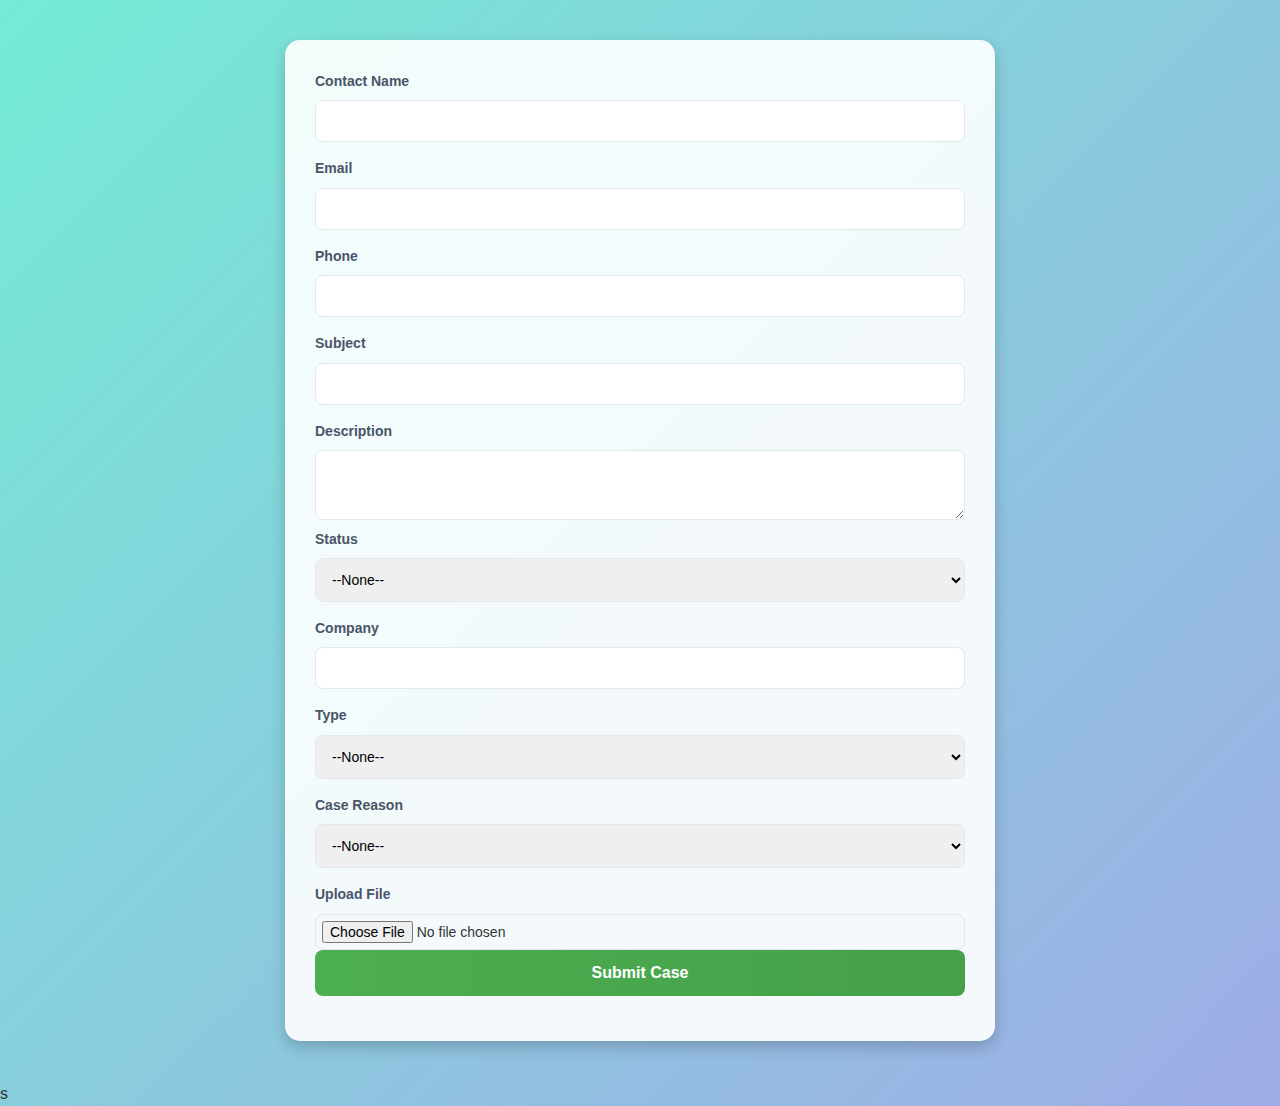
==== index.html @ 0f0f30e2 "Update index.html" ====
<!DOCTYPE html>
<html lang="en">
<head>
    <meta charset="UTF-8">
    <meta name="viewport" content="width=device-width, initial-scale=1.0">
    <title>Web-to-Case with File Upload</title>
    <!-- Link to CSS file -->
    <link rel="stylesheet" type="text/css" href="https://rajeevkatiyar.github.io/index.css">
</head>
<body>

<!-- Form for Web-to-Case submission -->
<form action="https://saas-inspiration-2755--dev.sandbox.my.salesforce.com/servlet/servlet.WebToCase?encoding=UTF-8&orgId=00Dbf0000027Doz" method="POST">
    <input type="hidden" name="orgid" value="00Dbf0000027Doz">
    <input type="hidden" name="retURL" value="https://rajeevkatiyar.github.io/ThankYouPage/">

    <!-- Form fields -->
    <label for="name">Contact Name</label>
    <input id="name" maxlength="80" name="name" size="20" type="text" />

    <label for="email">Email</label>
    <input id="email" maxlength="80" name="email" size="20" type="email" />

    <label for="phone">Phone</label>
    <input id="phone" maxlength="40" name="phone" size="20" type="text" />

    <label for="subject">Subject</label>
    <input id="subject" maxlength="80" name="subject" size="20" type="text" />

    <label for="description">Description</label>
    <textarea name="description" required></textarea>

    <input id="00Nbf000001GLr7" maxlength="255" name="00Nbf000001GLr7" size="20" type="hidden" /><br>

    <label for="status">Status</label>
    <select id="status" name="status">
        <option value="">--None--</option>
        <option value="On Hold">On Hold</option>
        <option value="Escalated">Escalated</option>
        <option value="Closed">Closed</option>
        <option value="New">New</option>
    </select><br>

    <label for="company">Company</label>
    <input id="company" maxlength="80" name="company" size="20" type="text" /><br>

    <label for="type">Type</label>
    <select id="type" name="type">
        <option value="">--None--</option>
        <option value="Problem">Problem</option>
        <option value="Feature Request">Feature Request</option>
        <option value="Question">Question</option>
    </select><br>

    <label for="reason">Case Reason</label>
    <select id="reason" name="reason">
        <option value="">--None--</option>
        <option value="User didn't attend training">User didn't attend training</option>
        <option value="Complex functionality">Complex functionality</option>
        <option value="Existing problem">Existing problem</option>
        <option value="Instructions not clear">Instructions not clear</option>
        <option value="New problem">New problem</option>
    </select><br>

    <label for="fileInput">Upload File</label>
    <input type="file" id="fileInput" name="file" />

    <input type="hidden" id="external" name="external" value="1" />

    <input type="submit" name="submit" value="Submit Case">
</form>

<!-- Link to JS file -->
<script src="https://rajeevkatiyar.github.io/index.js"></script>
</body>
</html>
s
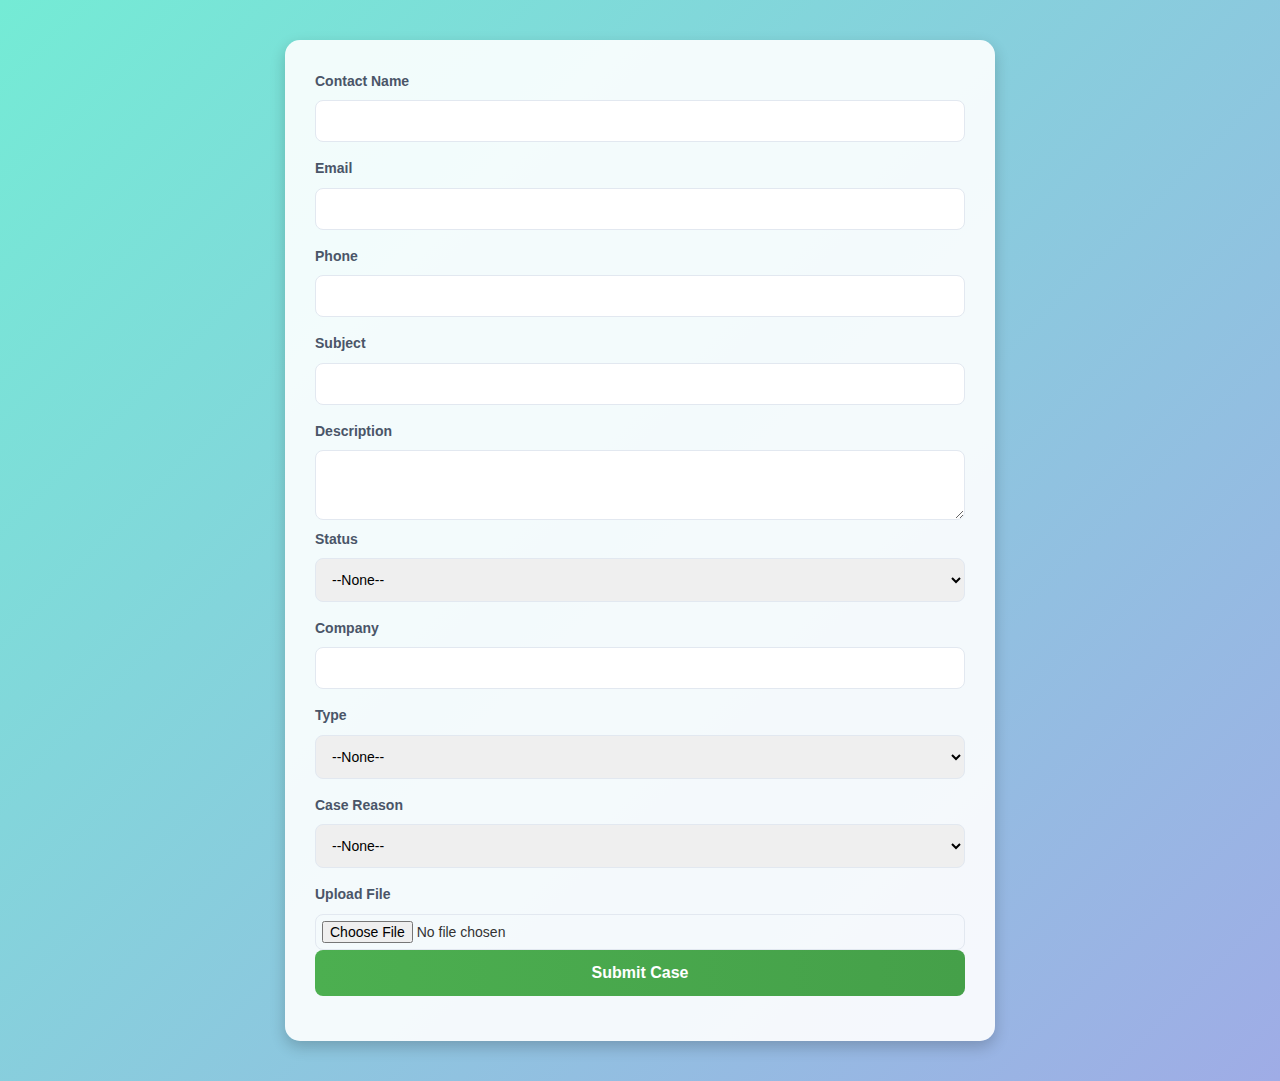
==== commit 36d94554: "Update index.html" ====
--- a/index.html
+++ b/index.html
@@ -74,4 +74,4 @@
 <script src="https://rajeevkatiyar.github.io/index.js"></script>
 </body>
 </html>
-s
+
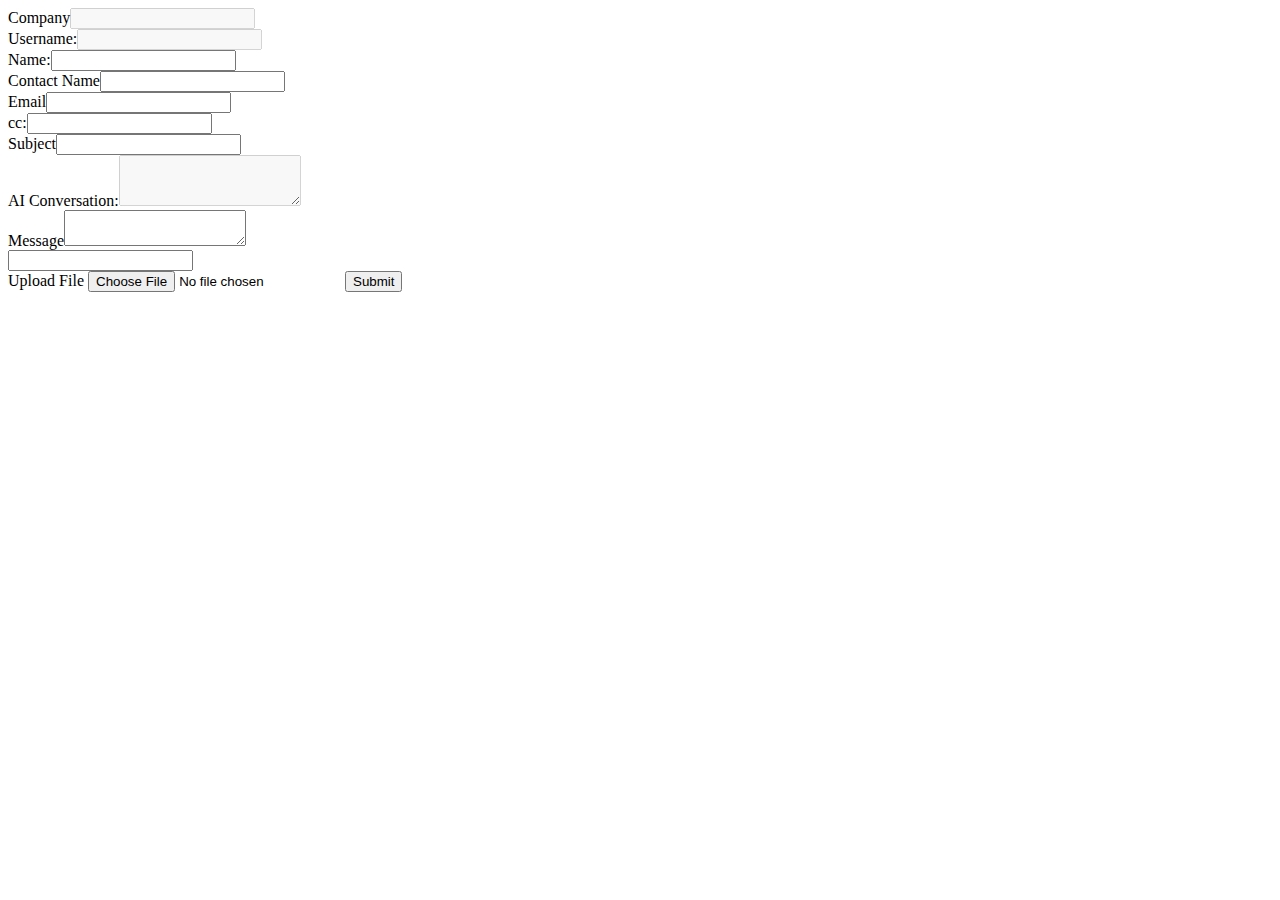
==== commit bda69e02: "Update index.html" ====
--- a/index.html
+++ b/index.html
@@ -1,77 +1,67 @@
+<!--  ----------------------------------------------------------------------  -->
+<!--  NOTE: Please add the following <META> element to your page <HEAD>.      -->
+<!--  If necessary, please modify the charset parameter to specify the        -->
+<!--  character set of your HTML page.                                        -->
+<!--  ----------------------------------------------------------------------  -->
 <!DOCTYPE html>
 <html lang="en">
 <head>
     <meta charset="UTF-8">
     <meta name="viewport" content="width=device-width, initial-scale=1.0">
-    <title>Web-to-Case with File Upload</title>
-    <!-- Link to CSS file -->
-    <link rel="stylesheet" type="text/css" href="https://rajeevkatiyar.github.io/index.css">
+    <META HTTP-EQUIV="Content-type" CONTENT="text/html; charset=UTF-8">
+       
+
 </head>
-<body>
 
-<!-- Form for Web-to-Case submission -->
-<form action="https://saas-inspiration-2755--dev.sandbox.my.salesforce.com/servlet/servlet.WebToCase?encoding=UTF-8&orgId=00Dbf0000027Doz" method="POST">
-    <input type="hidden" name="orgid" value="00Dbf0000027Doz">
-    <input type="hidden" name="retURL" value="https://rajeevkatiyar.github.io/ThankYouPage/">
 
-    <!-- Form fields -->
-    <label for="name">Contact Name</label>
-    <input id="name" maxlength="80" name="name" size="20" type="text" />
 
-    <label for="email">Email</label>
-    <input id="email" maxlength="80" name="email" size="20" type="email" />
+    <!--  ----------------------------------------------------------------------  -->
+    <!--  NOTE: Please add the following <FORM> element to your page.             -->
+    <!--  ----------------------------------------------------------------------  -->
+    <body>
+        <title>Web-to-Case with File Upload</title>
 
-    <label for="phone">Phone</label>
-    <input id="phone" maxlength="40" name="phone" size="20" type="text" />
-
-    <label for="subject">Subject</label>
-    <input id="subject" maxlength="80" name="subject" size="20" type="text" />
-
-    <label for="description">Description</label>
-    <textarea name="description" required></textarea>
-
-    <input id="00Nbf000001GLr7" maxlength="255" name="00Nbf000001GLr7" size="20" type="hidden" /><br>
-
-    <label for="status">Status</label>
-    <select id="status" name="status">
-        <option value="">--None--</option>
-        <option value="On Hold">On Hold</option>
-        <option value="Escalated">Escalated</option>
-        <option value="Closed">Closed</option>
-        <option value="New">New</option>
-    </select><br>
-
-    <label for="company">Company</label>
-    <input id="company" maxlength="80" name="company" size="20" type="text" /><br>
-
-    <label for="type">Type</label>
-    <select id="type" name="type">
-        <option value="">--None--</option>
-        <option value="Problem">Problem</option>
-        <option value="Feature Request">Feature Request</option>
-        <option value="Question">Question</option>
-    </select><br>
-
-    <label for="reason">Case Reason</label>
-    <select id="reason" name="reason">
-        <option value="">--None--</option>
-        <option value="User didn't attend training">User didn't attend training</option>
-        <option value="Complex functionality">Complex functionality</option>
-        <option value="Existing problem">Existing problem</option>
-        <option value="Instructions not clear">Instructions not clear</option>
-        <option value="New problem">New problem</option>
-    </select><br>
+    <form action="https://zedonk--zedonkdev.sandbox.my.salesforce.com/servlet/servlet.WebToCase?encoding=UTF-8&orgId=00DUA000002OUAH" method="POST">
+    
+    <input type=hidden name="orgid" value="00DUA000002OUAH">
+    <input type=hidden name="retURL" value="http://https://zedonk.co.uk/">
+    
+    <!--  ----------------------------------------------------------------------  -->
+    <!--  NOTE: These fields are optional debugging elements. Please uncomment    -->
+    <!--  these lines if you wish to test in debug mode.                          -->
+    <!--  <input type="hidden" name="debug" value=1>                              -->
+    <!--  <input type="hidden" name="debugEmail"                                  -->
+    <!--  value="udit@cloudsciencelabs.com">                                      -->
+    <!--  ----------------------------------------------------------------------  -->
+    
+    <label for="company">Company</label><input  id="company" maxlength="80" name="company" size="20" type="text" disabled/><br>
+    
+    Username:<input  id="00NR2000002d8xS" maxlength="50" name="00NR2000002d8xS" size="20" type="text" disabled/><br>
+    
+    Name:<input  id="00NUA000001Mvzx" maxlength="255" name="00NUA000001Mvzx" size="20" type="text" /><br>
+    
+    <label for="name">Contact Name</label><input  id="name" maxlength="80" name="name" size="20" type="text" /><br>
+    
+    <label for="email">Email</label><input  id="email" maxlength="80" name="email" size="20" type="email" /><br>
+    
+    cc:<input  id="00NR20000033fYm" maxlength="80" name="00NR20000033fYm" size="20" type="text" /><br>
+    
+    <label for="subject">Subject</label><input  id="subject" maxlength="80" name="subject" size="20" type="text" /><br>
+    
+    AI Conversation:<textarea id="00NUA000001Mw1Z" name="00NUA000001Mw1Z" rows="3" type="text" wrap="soft" disabled></textarea><br>
+    
+    <label for="description">Message</label><textarea name="description"></textarea><br>
+    <input  id="00NUA000001N4dX" maxlength="255" name="00NUA000001N4dX" size="20" type="text" type="hidden" /><br>
 
     <label for="fileInput">Upload File</label>
     <input type="file" id="fileInput" name="file" />
+    
 
-    <input type="hidden" id="external" name="external" value="1" />
+    
+    <input type="submit" name="submit">
+    
+    </form>
+    <script src="Zedonk.js"></script>
+</body>
 
-    <input type="submit" name="submit" value="Submit Case">
-</form>
-
-<!-- Link to JS file -->
-<script src="https://rajeevkatiyar.github.io/index.js"></script>
-</body>
 </html>
-
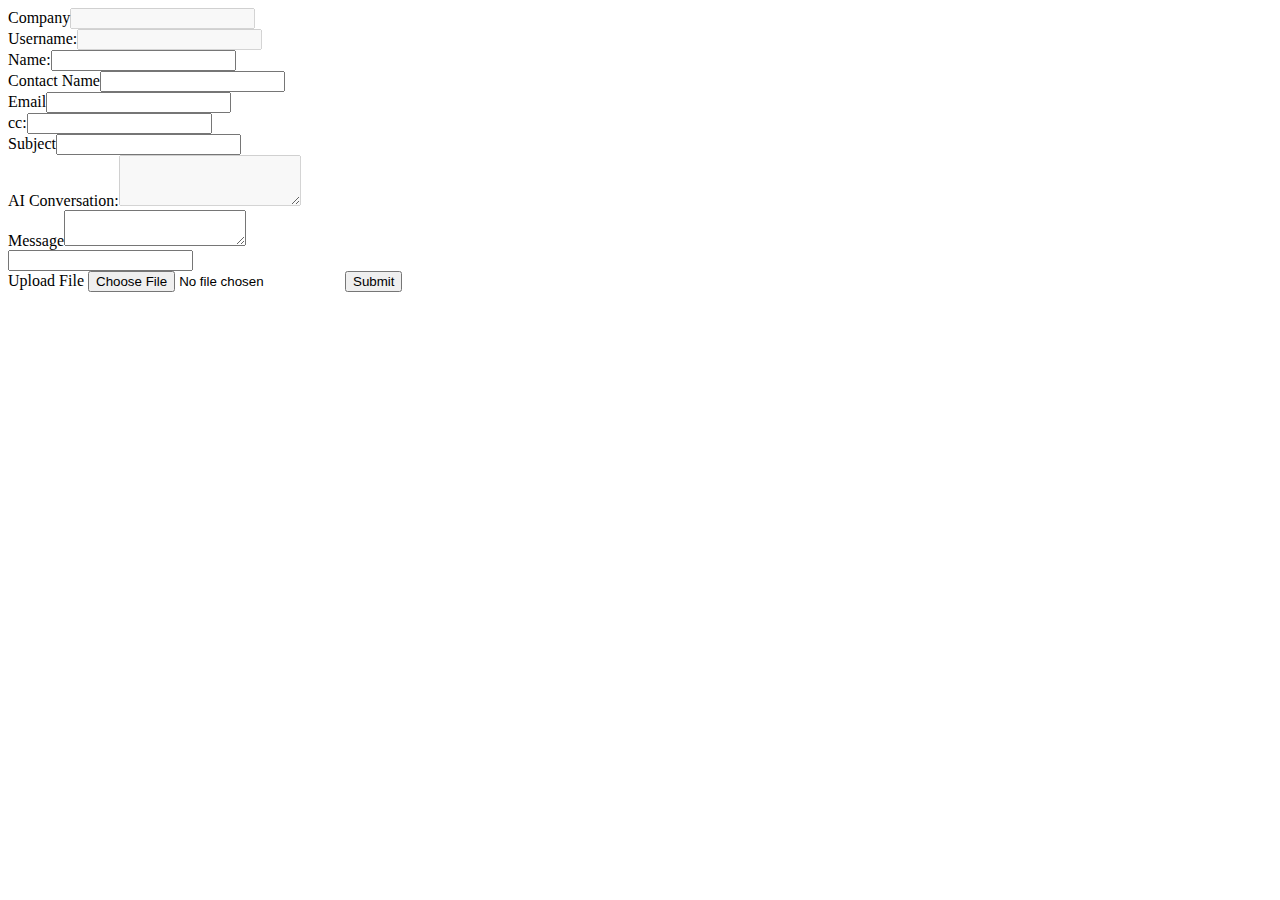
==== commit 8269e955: "Update index.html" ====
--- a/index.html
+++ b/index.html
@@ -61,7 +61,7 @@
     <input type="submit" name="submit">
     
     </form>
-    <script src="Zedonk.js"></script>
+    <script src="index.js"></script>
 </body>
 
 </html>
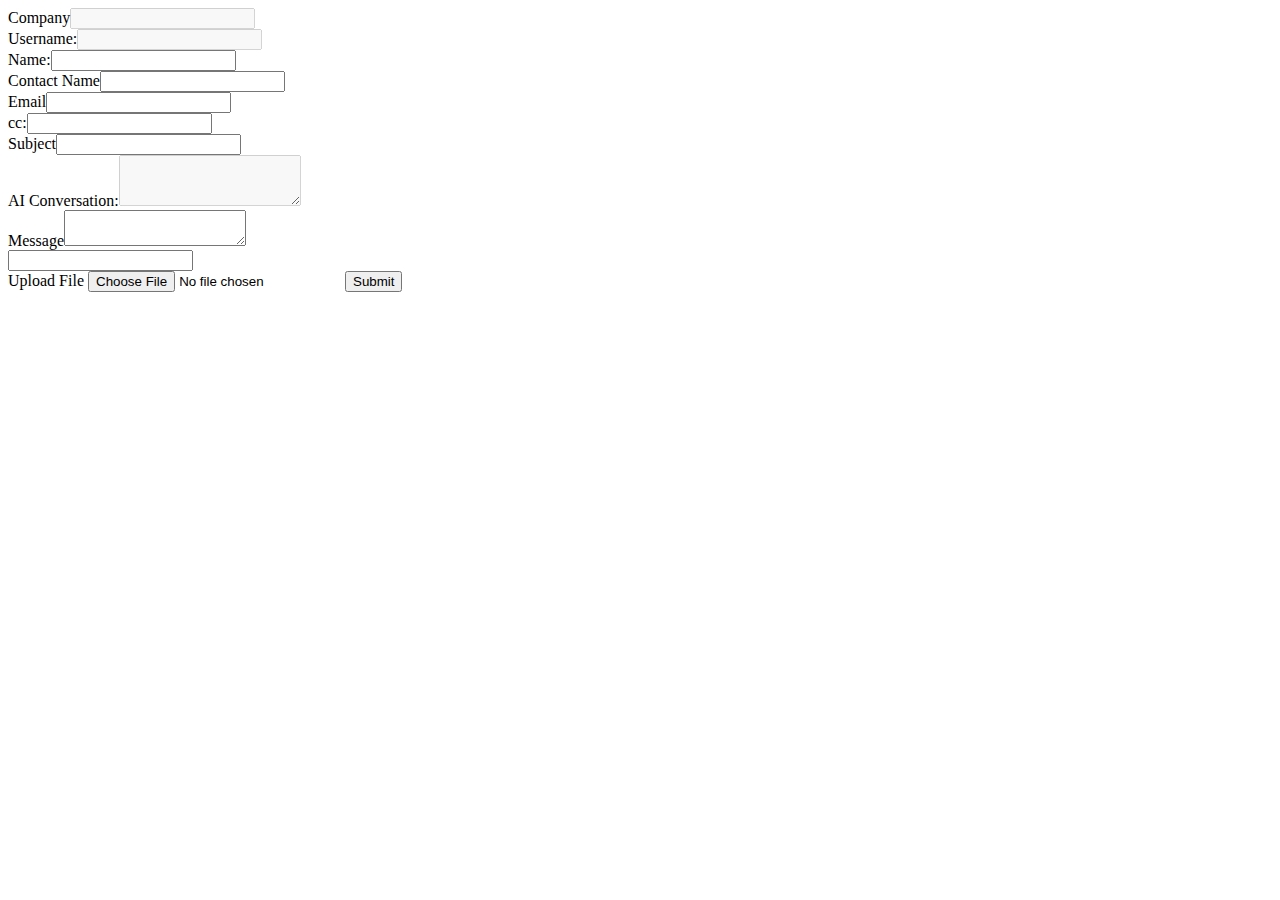
==== commit 7455b448: "Update index.html" ====
--- a/index.html
+++ b/index.html
@@ -9,6 +9,7 @@
     <meta charset="UTF-8">
     <meta name="viewport" content="width=device-width, initial-scale=1.0">
     <META HTTP-EQUIV="Content-type" CONTENT="text/html; charset=UTF-8">
+     <script src="index.js"></script>
        
 
 </head>
@@ -61,7 +62,7 @@
     <input type="submit" name="submit">
     
     </form>
-    <script src="index.js"></script>
+   
 </body>
 
 </html>
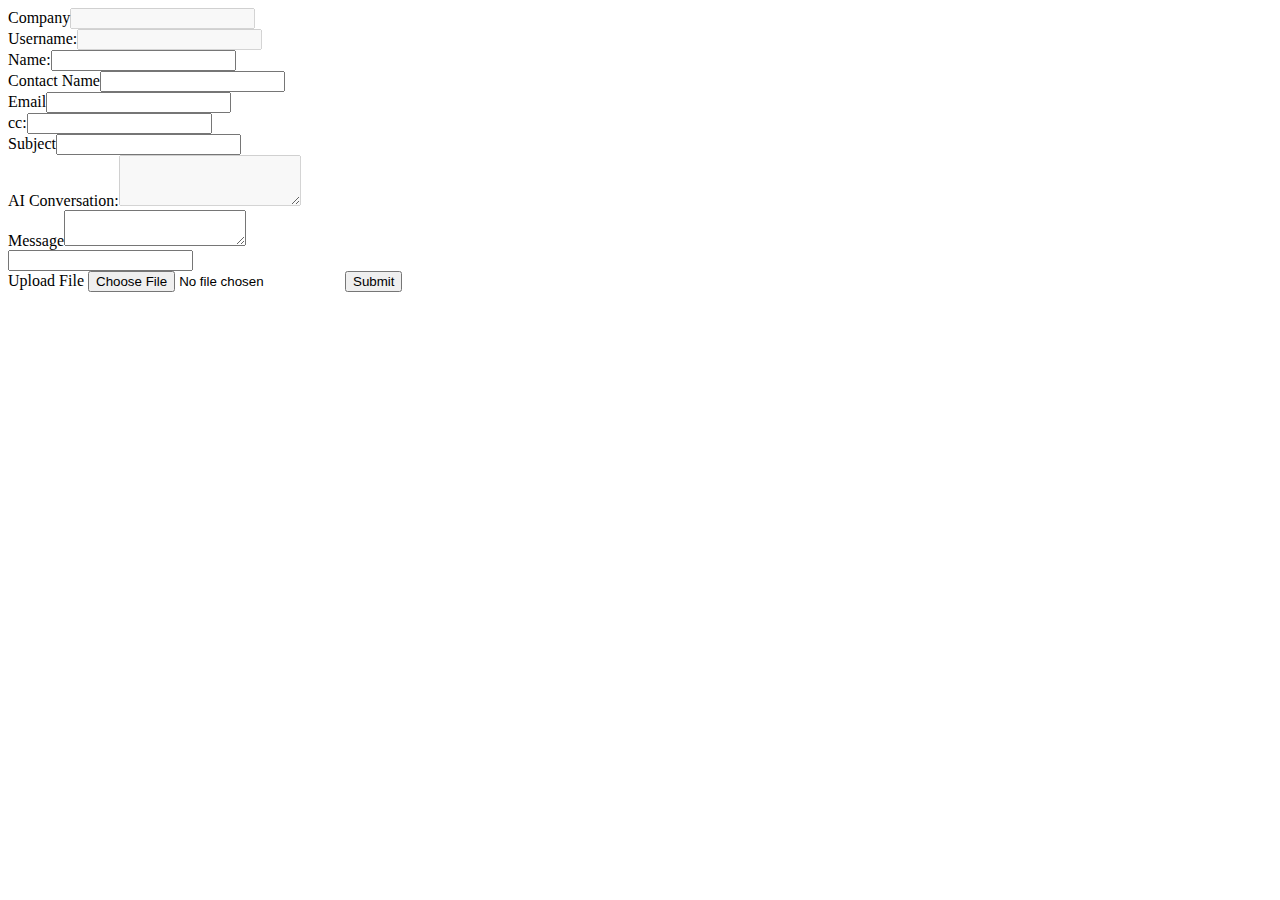
==== commit 88356f85: "Update index.html" ====
--- a/index.html
+++ b/index.html
@@ -9,7 +9,6 @@
     <meta charset="UTF-8">
     <meta name="viewport" content="width=device-width, initial-scale=1.0">
     <META HTTP-EQUIV="Content-type" CONTENT="text/html; charset=UTF-8">
-     <script src="index.js"></script>
        
 
 </head>
@@ -62,7 +61,8 @@
     <input type="submit" name="submit">
     
     </form>
-   
+        <script src="index.js"></script>
+
 </body>
 
 </html>
